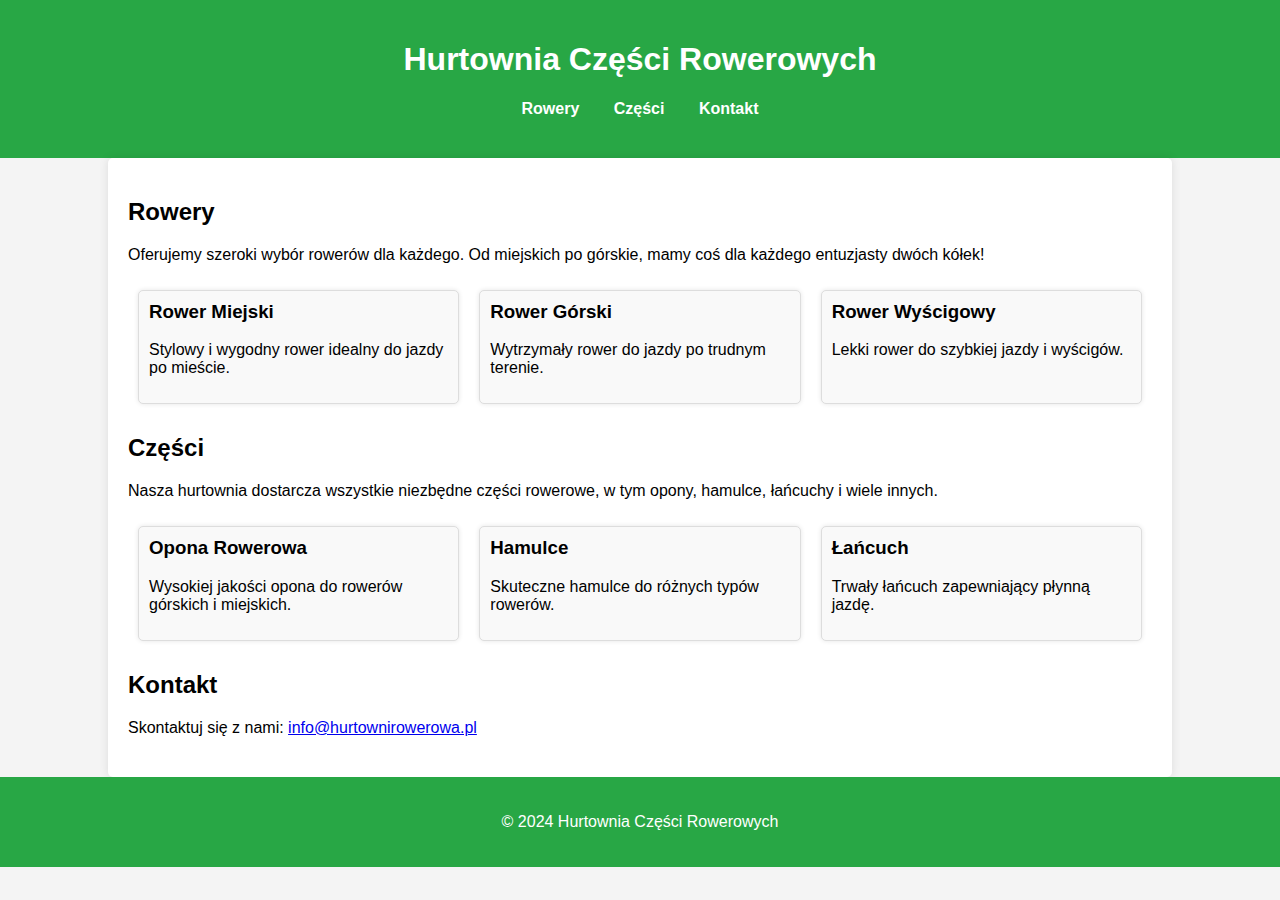
==== index.html @ 0b1788fd "Update index.html" ====
<!DOCTYPE html>
<html lang="pl">
<head>
    <meta charset="UTF-8">
    <meta name="viewport" content="width=device-width, initial-scale=1.0">
    <title>Hurtownia Części Rowerowych</title>
    <style>
        body {
            font-family: Arial, sans-serif;
            margin: 0;
            padding: 0;
            background-color: #f4f4f4;
        }
        header {
            background: #28a745;
            color: #fff;
            padding: 20px 0;
            text-align: center;
        }
        nav {
            margin: 20px 0;
        }
        nav a {
            margin: 0 15px;
            color: #fff;
            text-decoration: none;
            font-weight: bold;
        }
        .container {
            width: 80%;
            margin: auto;
            overflow: hidden;
            padding: 20px;
            background: #fff;
            border-radius: 5px;
            box-shadow: 0 0 10px rgba(0, 0, 0, 0.1);
        }
        section {
            margin-bottom: 20px;
        }
        footer {
            text-align: center;
            padding: 20px 0;
            background: #28a745;
            color: #fff;
            position: relative;
            bottom: 0;
            width: 100%;
        }
        .product-list {
            display: flex;
            flex-wrap: wrap;
        }
        .product {
            border: 1px solid #ddd;
            border-radius: 5px;
            margin: 10px;
            padding: 10px;
            flex: 1 1 calc(30% - 20px);
            box-shadow: 0 0 5px rgba(0, 0, 0, 0.1);
            background: #f9f9f9;
        }
        .product h3 {
            margin-top: 0;
        }
    </style>
</head>
<body>

<header>
    <h1>Hurtownia Części Rowerowych</h1>
    <nav>
        <a href="#rowery">Rowery</a>
        <a href="#czesci">Części</a>
        <a href="#kontakt">Kontakt</a>
    </nav>
</header>

<div class="container">
    <section id="rowery">
        <h2>Rowery</h2>
        <p>Oferujemy szeroki wybór rowerów dla każdego. Od miejskich po górskie, mamy coś dla każdego entuzjasty dwóch kółek!</p>
        <div class="product-list">
            <div class="product">
                <h3>Rower Miejski</h3>
                <p>Stylowy i wygodny rower idealny do jazdy po mieście.</p>
            </div>
            <div class="product">
                <h3>Rower Górski</h3>
                <p>Wytrzymały rower do jazdy po trudnym terenie.</p>
            </div>
            <div class="product">
                <h3>Rower Wyścigowy</h3>
                <p>Lekki rower do szybkiej jazdy i wyścigów.</p>
            </div>
        </div>
    </section>

    <section id="czesci">
        <h2>Części</h2>
        <p>Nasza hurtownia dostarcza wszystkie niezbędne części rowerowe, w tym opony, hamulce, łańcuchy i wiele innych.</p>
        <div class="product-list">
            <div class="product">
                <h3>Opona Rowerowa</h3>
                <p>Wysokiej jakości opona do rowerów górskich i miejskich.</p>
            </div>
            <div class="product">
                <h3>Hamulce</h3>
                <p>Skuteczne hamulce do różnych typów rowerów.</p>
            </div>
            <div class="product">
                <h3>Łańcuch</h3>
                <p>Trwały łańcuch zapewniający płynną jazdę.</p>
            </div>
        </div>
    </section>

    <section id="kontakt">
        <h2>Kontakt</h2>
        <p>Skontaktuj się z nami: <a href="mailto:info@hurtownirowerowa.pl">info@hurtownirowerowa.pl</a></p>
    </section>
</div>

<footer>
    <p>&copy; 2024 Hurtownia Części Rowerowych</p>
</footer>

</body>
</html>
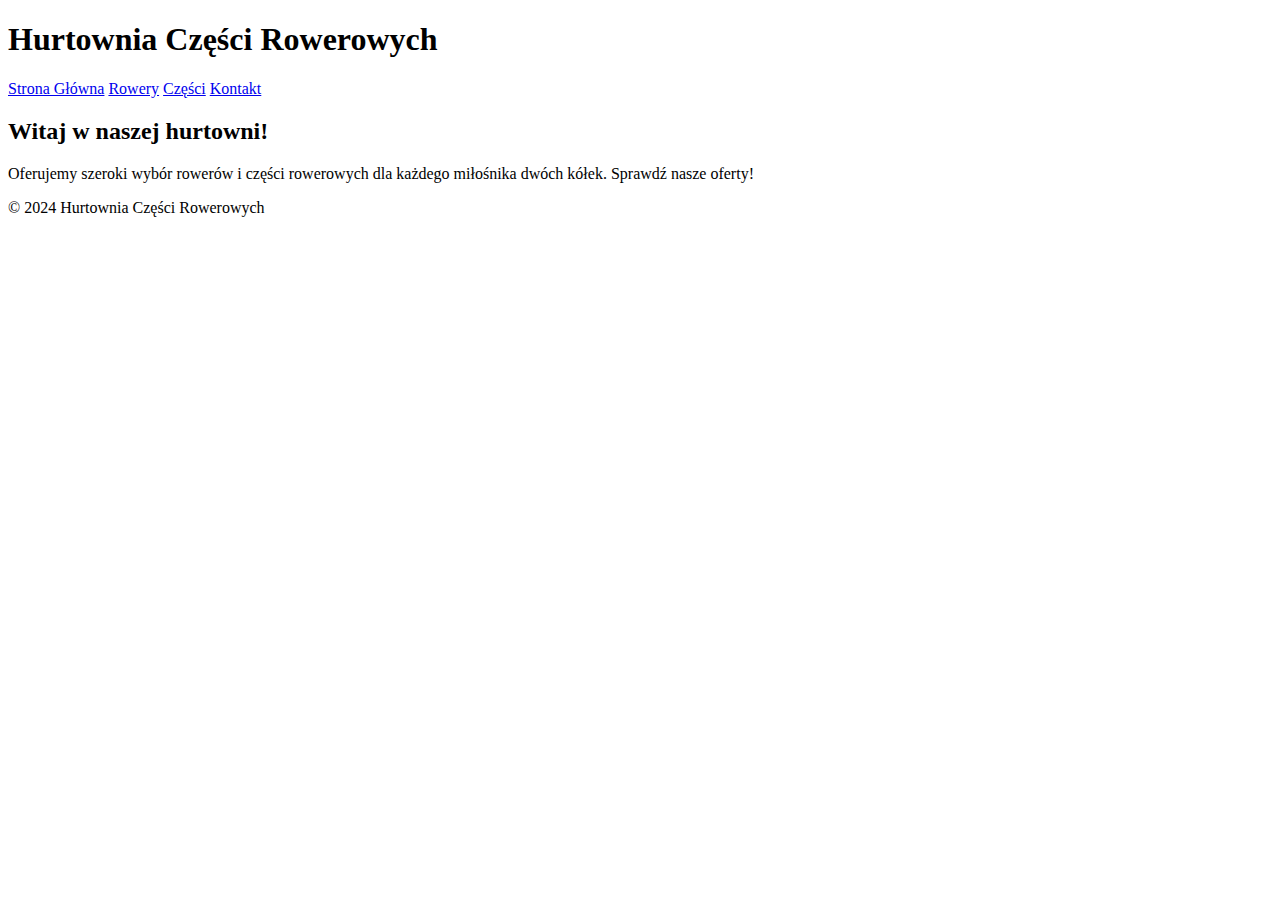
==== commit e140028c: "Update index.html" ====
--- a/index.html
+++ b/index.html
@@ -4,121 +4,23 @@
     <meta charset="UTF-8">
     <meta name="viewport" content="width=device-width, initial-scale=1.0">
     <title>Hurtownia Części Rowerowych</title>
-    <style>
-        body {
-            font-family: Arial, sans-serif;
-            margin: 0;
-            padding: 0;
-            background-color: #f4f4f4;
-        }
-        header {
-            background: #28a745;
-            color: #fff;
-            padding: 20px 0;
-            text-align: center;
-        }
-        nav {
-            margin: 20px 0;
-        }
-        nav a {
-            margin: 0 15px;
-            color: #fff;
-            text-decoration: none;
-            font-weight: bold;
-        }
-        .container {
-            width: 80%;
-            margin: auto;
-            overflow: hidden;
-            padding: 20px;
-            background: #fff;
-            border-radius: 5px;
-            box-shadow: 0 0 10px rgba(0, 0, 0, 0.1);
-        }
-        section {
-            margin-bottom: 20px;
-        }
-        footer {
-            text-align: center;
-            padding: 20px 0;
-            background: #28a745;
-            color: #fff;
-            position: relative;
-            bottom: 0;
-            width: 100%;
-        }
-        .product-list {
-            display: flex;
-            flex-wrap: wrap;
-        }
-        .product {
-            border: 1px solid #ddd;
-            border-radius: 5px;
-            margin: 10px;
-            padding: 10px;
-            flex: 1 1 calc(30% - 20px);
-            box-shadow: 0 0 5px rgba(0, 0, 0, 0.1);
-            background: #f9f9f9;
-        }
-        .product h3 {
-            margin-top: 0;
-        }
-    </style>
+    <link rel="stylesheet" href="style.css">
 </head>
 <body>
 
 <header>
     <h1>Hurtownia Części Rowerowych</h1>
     <nav>
-        <a href="#rowery">Rowery</a>
-        <a href="#czesci">Części</a>
-        <a href="#kontakt">Kontakt</a>
+        <a href="index.html">Strona Główna</a>
+        <a href="rowery.html">Rowery</a>
+        <a href="czesci.html">Części</a>
+        <a href="kontakt.html">Kontakt</a>
     </nav>
 </header>
 
 <div class="container">
-    <section id="rowery">
-        <h2>Rowery</h2>
-        <p>Oferujemy szeroki wybór rowerów dla każdego. Od miejskich po górskie, mamy coś dla każdego entuzjasty dwóch kółek!</p>
-        <div class="product-list">
-            <div class="product">
-                <h3>Rower Miejski</h3>
-                <p>Stylowy i wygodny rower idealny do jazdy po mieście.</p>
-            </div>
-            <div class="product">
-                <h3>Rower Górski</h3>
-                <p>Wytrzymały rower do jazdy po trudnym terenie.</p>
-            </div>
-            <div class="product">
-                <h3>Rower Wyścigowy</h3>
-                <p>Lekki rower do szybkiej jazdy i wyścigów.</p>
-            </div>
-        </div>
-    </section>
-
-    <section id="czesci">
-        <h2>Części</h2>
-        <p>Nasza hurtownia dostarcza wszystkie niezbędne części rowerowe, w tym opony, hamulce, łańcuchy i wiele innych.</p>
-        <div class="product-list">
-            <div class="product">
-                <h3>Opona Rowerowa</h3>
-                <p>Wysokiej jakości opona do rowerów górskich i miejskich.</p>
-            </div>
-            <div class="product">
-                <h3>Hamulce</h3>
-                <p>Skuteczne hamulce do różnych typów rowerów.</p>
-            </div>
-            <div class="product">
-                <h3>Łańcuch</h3>
-                <p>Trwały łańcuch zapewniający płynną jazdę.</p>
-            </div>
-        </div>
-    </section>
-
-    <section id="kontakt">
-        <h2>Kontakt</h2>
-        <p>Skontaktuj się z nami: <a href="mailto:info@hurtownirowerowa.pl">info@hurtownirowerowa.pl</a></p>
-    </section>
+    <h2>Witaj w naszej hurtowni!</h2>
+    <p>Oferujemy szeroki wybór rowerów i części rowerowych dla każdego miłośnika dwóch kółek. Sprawdź nasze oferty!</p>
 </div>
 
 <footer>
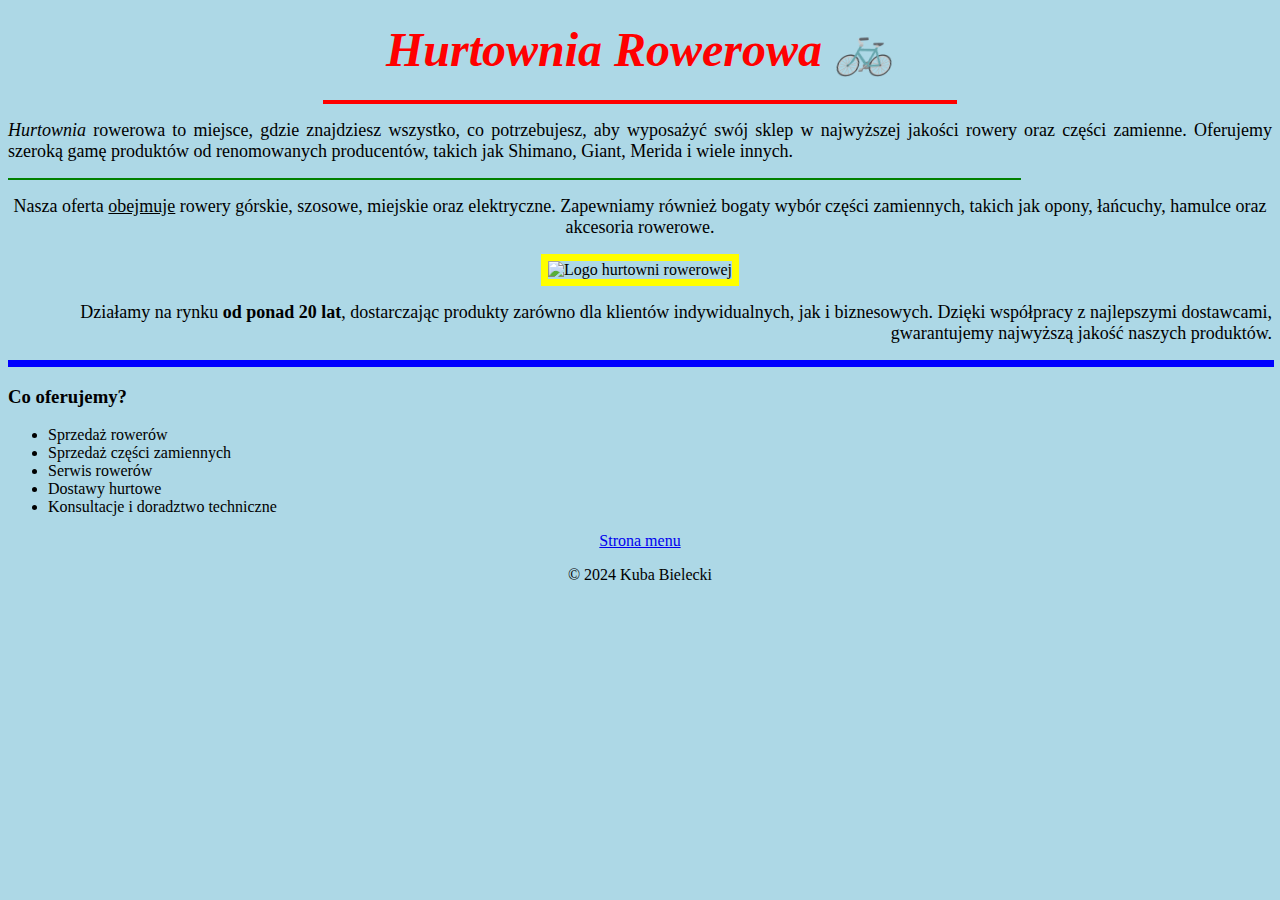
==== commit 9bb54cec: "Add files via upload" ====
--- a/index.html
+++ b/index.html
@@ -1,31 +1,58 @@
-<!DOCTYPE html>
-<html lang="pl">
-<head>
-    <meta charset="UTF-8">
-    <meta name="viewport" content="width=device-width, initial-scale=1.0">
-    <title>Hurtownia Części Rowerowych</title>
-    <link rel="stylesheet" href="style.css">
-</head>
-<body>
-
-<header>
-    <h1>Hurtownia Części Rowerowych</h1>
-    <nav>
-        <a href="index.html">Strona Główna</a>
-        <a href="rowery.html">Rowery</a>
-        <a href="czesci.html">Części</a>
-        <a href="kontakt.html">Kontakt</a>
-    </nav>
-</header>
-
-<div class="container">
-    <h2>Witaj w naszej hurtowni!</h2>
-    <p>Oferujemy szeroki wybór rowerów i części rowerowych dla każdego miłośnika dwóch kółek. Sprawdź nasze oferty!</p>
-</div>
-
-<footer>
-    <p>&copy; 2024 Hurtownia Części Rowerowych</p>
-</footer>
-
-</body>
-</html>
+<!DOCTYPE html>
+<html lang="pl">
+<head>
+    <!-- Kuba Bielecki 16.10-->
+    <meta charset="UTF-8">
+    <meta name="author" content="Bielecki">
+    <meta name="description" content="Hurtownia rowerów i części rowerowych">
+    <title>Wykonał KOWALSKI</title>
+</head>
+<body bgcolor="lightblue">
+
+    <h1 align="center"><font color="red" size="7"><i>Hurtownia Rowerowa 🚲</i></font></h1>
+
+
+    <HR SIZE=4 WIDTH=50% ALIGN=center COLOR=red>
+
+    <p align="justify"><font size="4">
+        <i>Hurtownia</i> rowerowa to miejsce, gdzie znajdziesz wszystko, co potrzebujesz, aby wyposażyć swój sklep w najwyższej jakości rowery oraz części zamienne. Oferujemy szeroką gamę produktów od renomowanych producentów, takich jak Shimano, Giant, Merida i wiele innych.
+    </font></p>
+    <HR SIZE=2 WIDTH=80% ALIGN=LEFT COLOR=green>
+    <p align="center"><font size="4">
+        Nasza oferta <u>obejmuje</u> rowery górskie, szosowe, miejskie oraz elektryczne. Zapewniamy również bogaty wybór części zamiennych, takich jak opony, łańcuchy, hamulce oraz akcesoria rowerowe.
+    </font></p>
+
+    <div align="center">
+        <table border="6" cellpadding="0" cellspacing="0" bordercolor="yellow">
+            <tr>
+                <td>
+                    <img src="zdjecia/logo.png" alt="Logo hurtowni rowerowej" width="700" height="200">
+                </td>
+            </tr>
+        </table>
+    </div>
+
+
+    <p align="right"><font size="4">
+        Działamy na rynku <B>od ponad 20 lat</B>, dostarczając produkty zarówno dla klientów indywidualnych, jak i biznesowych. Dzięki współpracy z najlepszymi dostawcami, gwarantujemy najwyższą jakość naszych produktów.
+    </font></p>
+    <HR SIZE=7 WIDTH=100% ALIGN=right COLOR=blue>
+
+
+        <h3>Co oferujemy?</h3>
+    <ul>
+        <li>Sprzedaż rowerów</li>
+        <li>Sprzedaż części zamiennych</li>
+        <li>Serwis rowerów</li>
+        <li>Dostawy hurtowe</li>
+        <li>Konsultacje i doradztwo techniczne</li>
+    </ul>
+
+
+    <p align="center"><a href="menu_kowalski.html">Strona menu</a></p>
+
+
+    <p align="center">&copy; 2024 Kuba Bielecki</p>
+
+</body>
+</html>
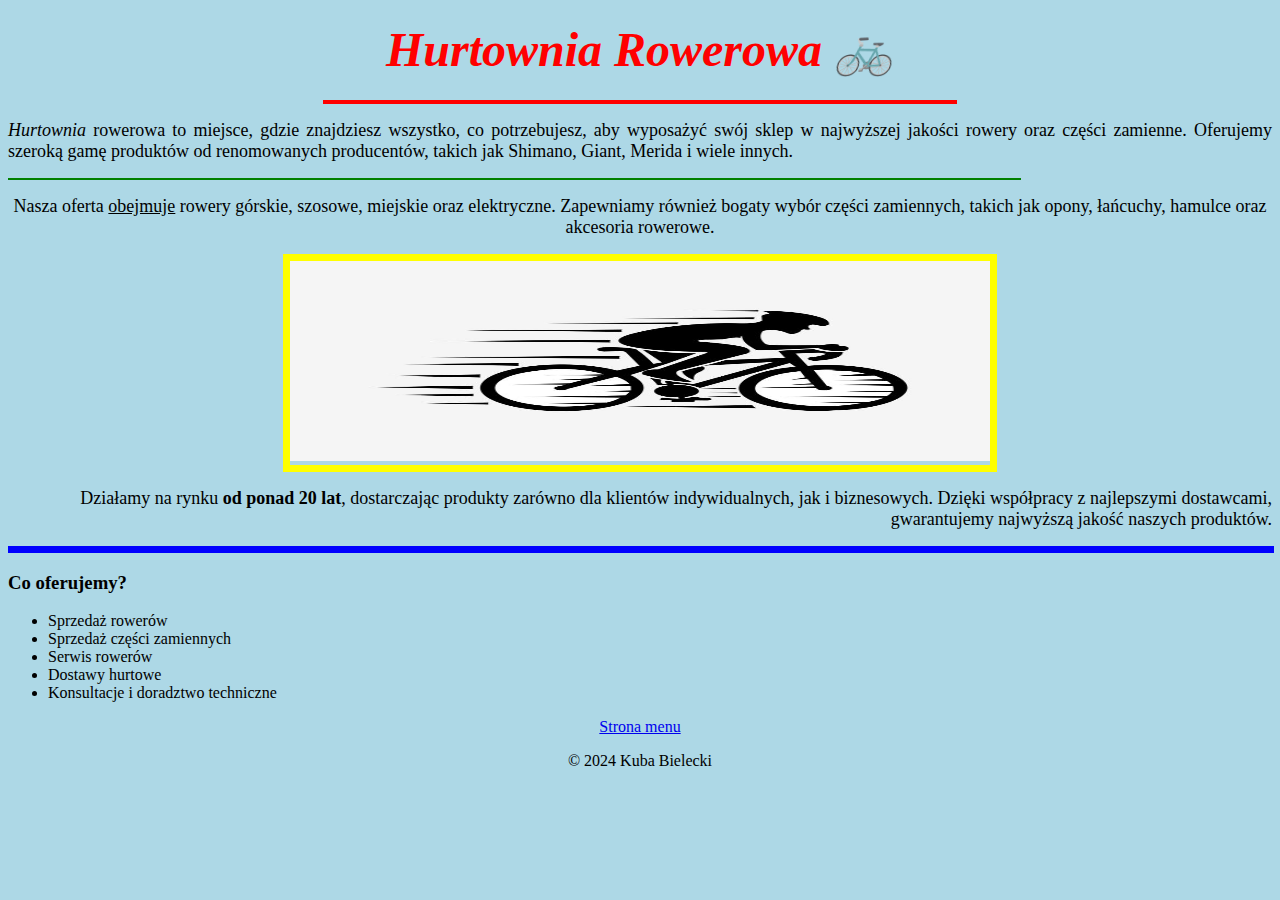
==== commit 3615b7dd: "Update index.html" ====
--- a/index.html
+++ b/index.html
@@ -26,7 +26,7 @@
         <table border="6" cellpadding="0" cellspacing="0" bordercolor="yellow">
             <tr>
                 <td>
-                    <img src="zdjecia/logo.png" alt="Logo hurtowni rowerowej" width="700" height="200">
+                    <img src="zdjecia/logo_bielecki.png" alt="Logo hurtowni rowerowej" width="700" height="200">
                 </td>
             </tr>
         </table>
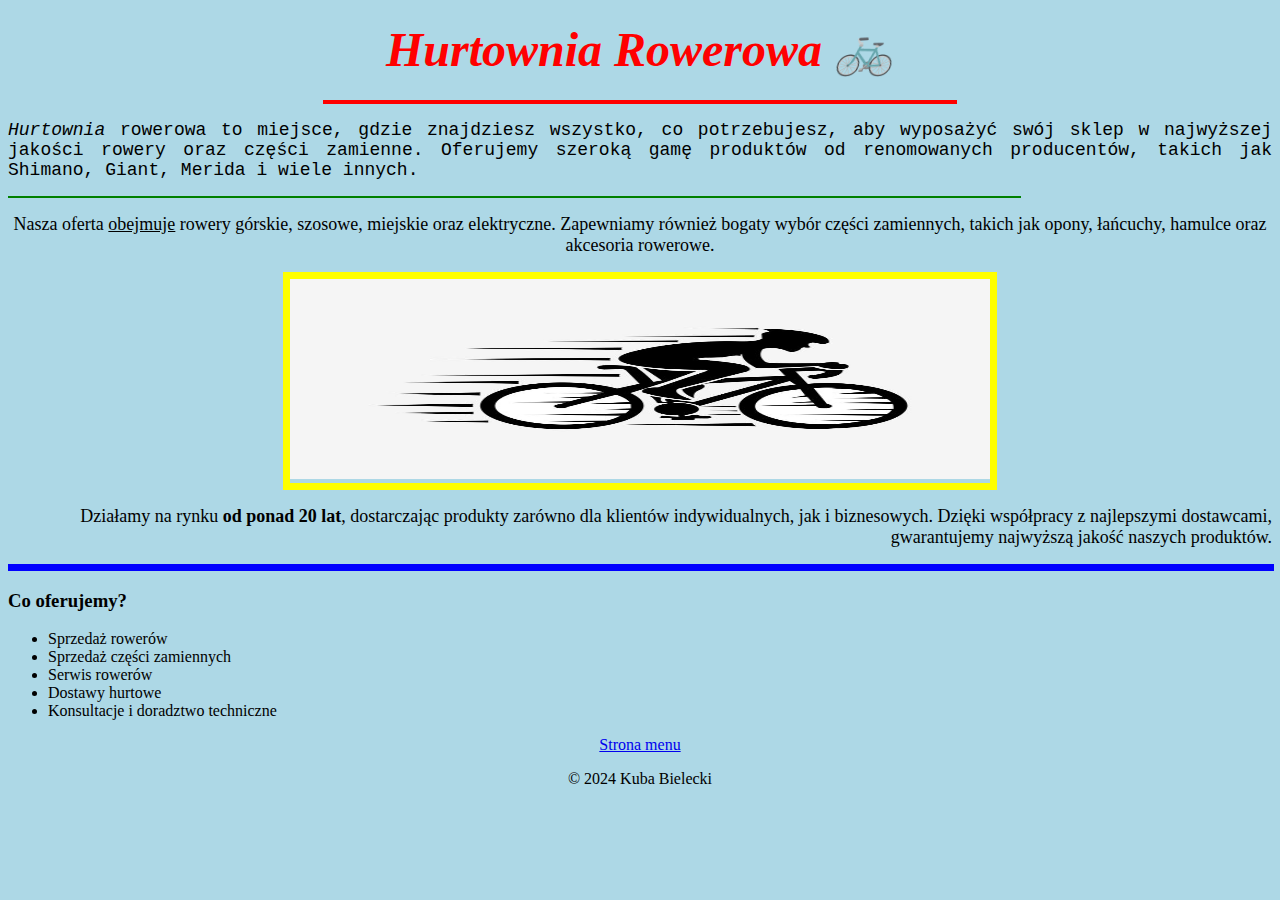
==== commit fb7ebc15: "Update index.html" ====
--- a/index.html
+++ b/index.html
@@ -14,7 +14,7 @@
 
     <HR SIZE=4 WIDTH=50% ALIGN=center COLOR=red>
 
-    <p align="justify"><font size="4">
+    <p align="justify"><font size="4" face="Courier New">
         <i>Hurtownia</i> rowerowa to miejsce, gdzie znajdziesz wszystko, co potrzebujesz, aby wyposażyć swój sklep w najwyższej jakości rowery oraz części zamienne. Oferujemy szeroką gamę produktów od renomowanych producentów, takich jak Shimano, Giant, Merida i wiele innych.
     </font></p>
     <HR SIZE=2 WIDTH=80% ALIGN=LEFT COLOR=green>
@@ -33,7 +33,7 @@
     </div>
 
 
-    <p align="right"><font size="4">
+    <p align="right"><font size="4" face="Univers">
         Działamy na rynku <B>od ponad 20 lat</B>, dostarczając produkty zarówno dla klientów indywidualnych, jak i biznesowych. Dzięki współpracy z najlepszymi dostawcami, gwarantujemy najwyższą jakość naszych produktów.
     </font></p>
     <HR SIZE=7 WIDTH=100% ALIGN=right COLOR=blue>
@@ -49,7 +49,7 @@
     </ul>
 
 
-    <p align="center"><a href="menu_kowalski.html">Strona menu</a></p>
+    <p align="center"><a href="menu_bielecki.html">Strona menu</a></p>
 
 
     <p align="center">&copy; 2024 Kuba Bielecki</p>
